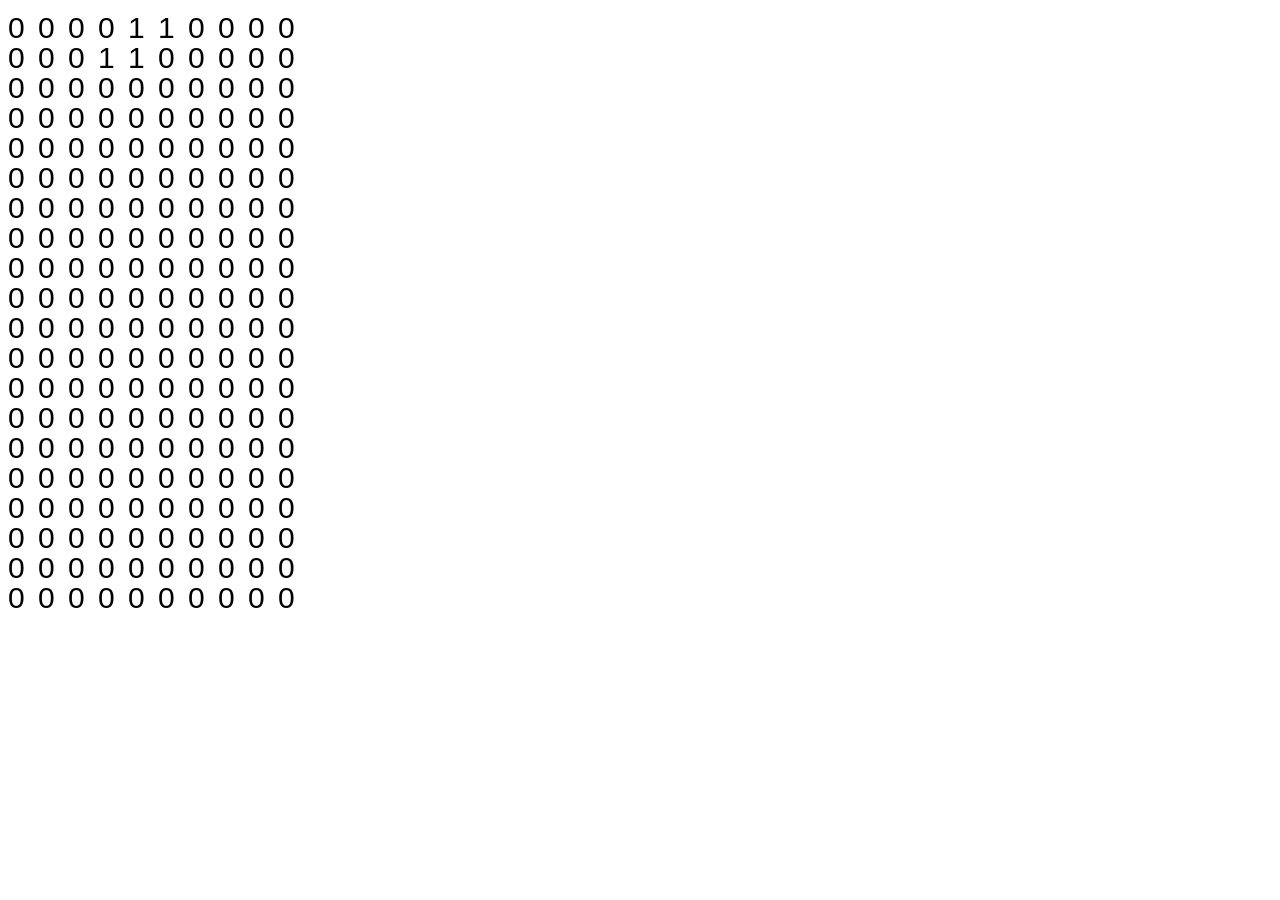
==== index.html @ ab23e58a "main" ====
<head>

</head>
<body onload="main()">
    <canvas id="canvas"></canvas>
    <script src="./funcs.js"></script>
    <script src="./canvas.js" width="1000" height="500"></script>
    <script src="./board.js"></script>
    <script src="./main.js"></script>
</body>
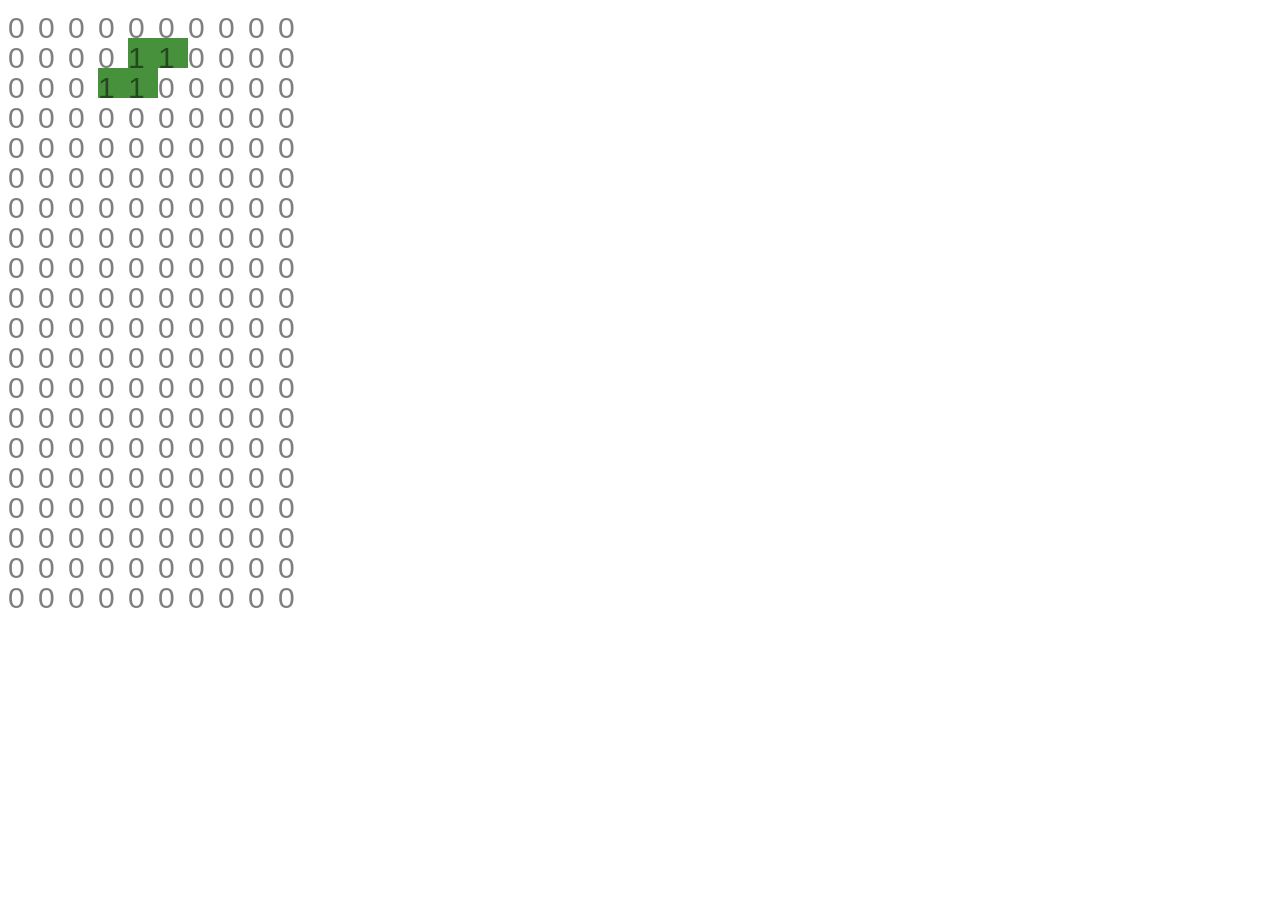
==== commit 3a77a956: "massive improvement, collision still buggy and line clear not working" ====
--- a/index.html
+++ b/index.html
@@ -6,5 +6,7 @@
     <script src="./funcs.js"></script>
     <script src="./canvas.js" width="1000" height="500"></script>
     <script src="./board.js"></script>
+    <script src="./collision.js"></script>
+    <script src="./input.js"></script>
     <script src="./main.js"></script>
 </body>
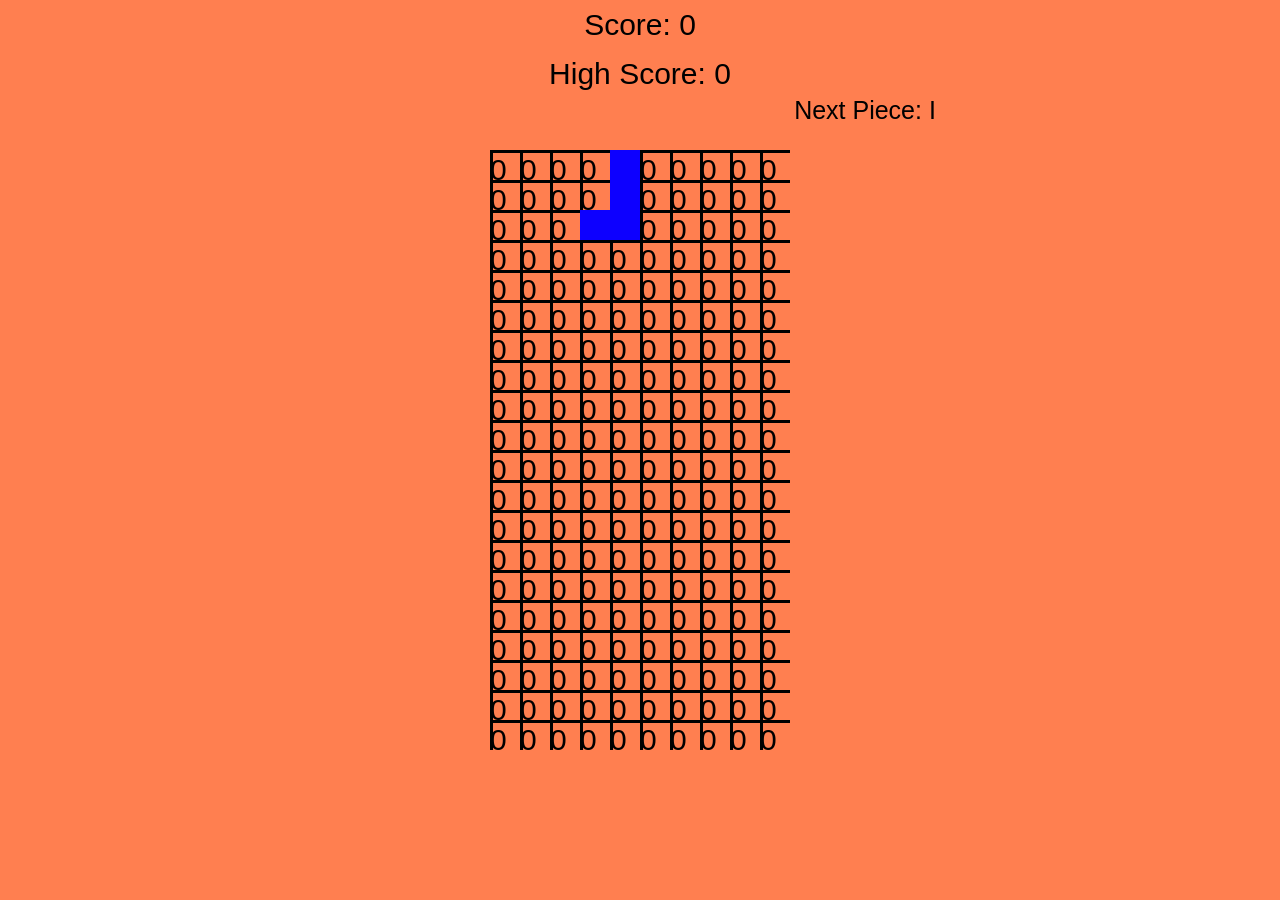
==== commit 3ffa6bc7: "near complete, minor bugs but 90% done" ====
--- a/index.html
+++ b/index.html
@@ -1,12 +1,18 @@
 <head>
-
+    <link rel="stylesheet" href="index.css">
 </head>
 <body onload="main()">
     <canvas id="canvas"></canvas>
+    <p id="score"></p>
+    <p id="highscore"></p>
+    <p id="gameover">Game Over</p>
+    <p id='nextPiece'></p>
     <script src="./funcs.js"></script>
     <script src="./canvas.js" width="1000" height="500"></script>
     <script src="./board.js"></script>
     <script src="./collision.js"></script>
     <script src="./input.js"></script>
+    <script src="./score.js"></script>
     <script src="./main.js"></script>
+    
 </body>
--- a/index.css
+++ b/index.css
@@ -0,0 +1,35 @@
+body{
+    background-color: coral;
+}
+canvas{
+    position: fixed;
+  top: 50%;
+  left: 50%;
+  /* bring your own prefixes */
+  transform: translate(-50%, -50%);
+}
+#score{
+    text-align: center;
+    font-family: Arial;
+    font-size: 30px;
+}
+#highscore{
+    text-align: center;
+    font-family: Arial;
+    font-size: 30px;
+    margin-top: -15px;
+}
+#gameover{
+    text-align: center;
+    font-family: Arial;
+    font-size: 50px;
+    margin-top: 50px;
+    display: none;
+}
+#nextPiece{
+    text-align: center;
+    font-family: Arial;
+    font-size: 25px;
+    margin-top: -25px;
+    margin-left: 450px;
+}
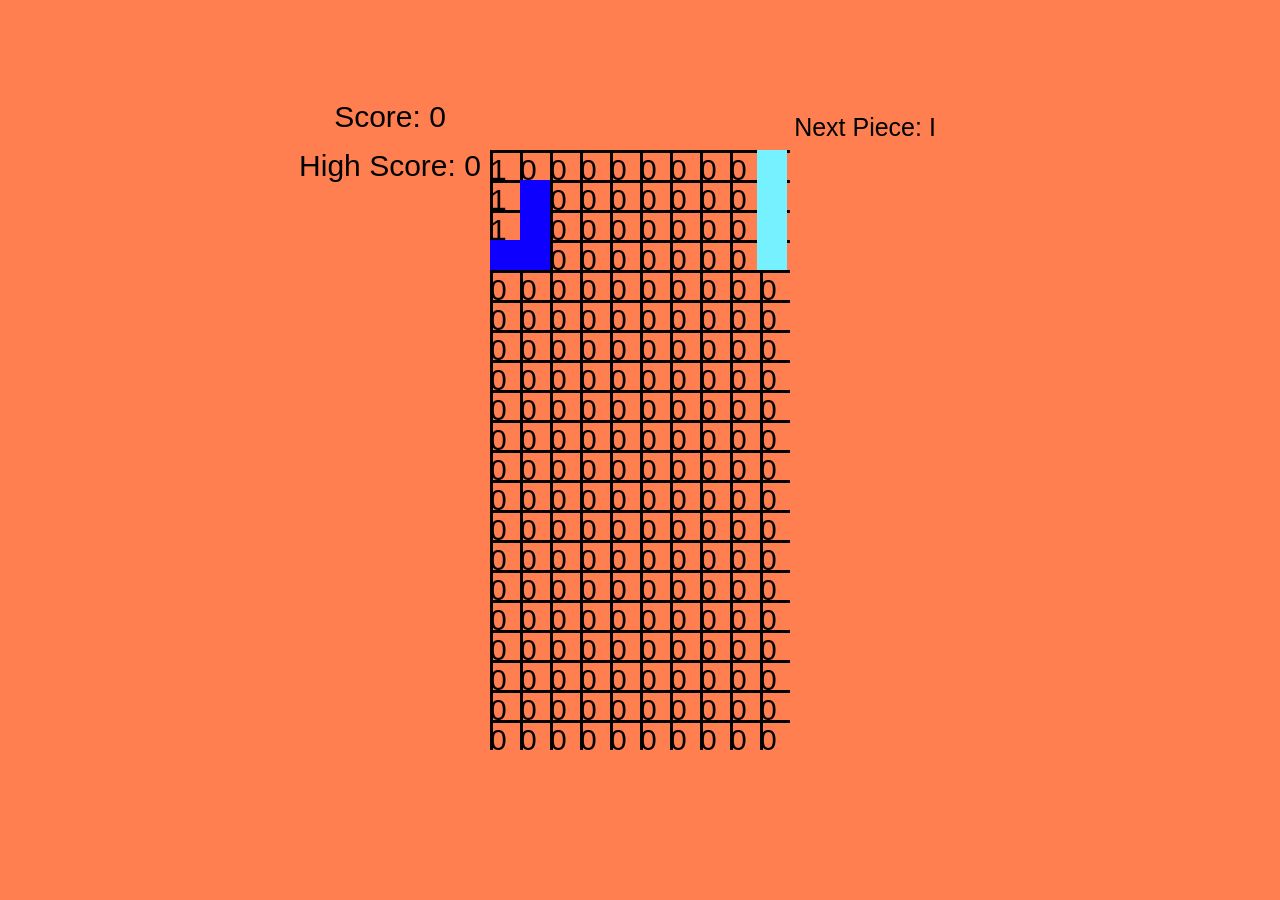
==== commit 12917236: "added piece display and fixes" ====
--- a/index.html
+++ b/index.html
@@ -7,8 +7,11 @@
     <p id="highscore"></p>
     <p id="gameover">Game Over</p>
     <p id='nextPiece'></p>
+    <p id="paused" style="display: none;">Paused</p>
+    <canvas id="nextPieceDisplay"></canvas>
     <script src="./funcs.js"></script>
     <script src="./canvas.js" width="1000" height="500"></script>
+    <script src="./pieceDisplay.js"></script>
     <script src="./board.js"></script>
     <script src="./collision.js"></script>
     <script src="./input.js"></script>
--- a/index.css
+++ b/index.css
@@ -1,7 +1,7 @@
 body{
     background-color: coral;
 }
-canvas{
+#canvas{
     position: fixed;
   top: 50%;
   left: 50%;
@@ -12,12 +12,15 @@
     text-align: center;
     font-family: Arial;
     font-size: 30px;
+    margin-top: 100px;
+    margin-left: -500px;
 }
 #highscore{
     text-align: center;
     font-family: Arial;
     font-size: 30px;
     margin-top: -15px;
+    margin-left: -500px;
 }
 #gameover{
     text-align: center;
@@ -30,6 +33,20 @@
     text-align: center;
     font-family: Arial;
     font-size: 25px;
-    margin-top: -25px;
+    margin-top: -100px;
     margin-left: 450px;
+}
+#paused{
+    text-align: center;
+    font-family: Arial;
+    font-size: 30px;
+    margin-top: 56px;
+    margin-left: -500px;
+}
+#nextPieceDisplay{
+    position: fixed;
+  top: 25%;
+  left: 65%;
+  /* bring your own prefixes */
+  transform: translate(-50%, -50%);
 }
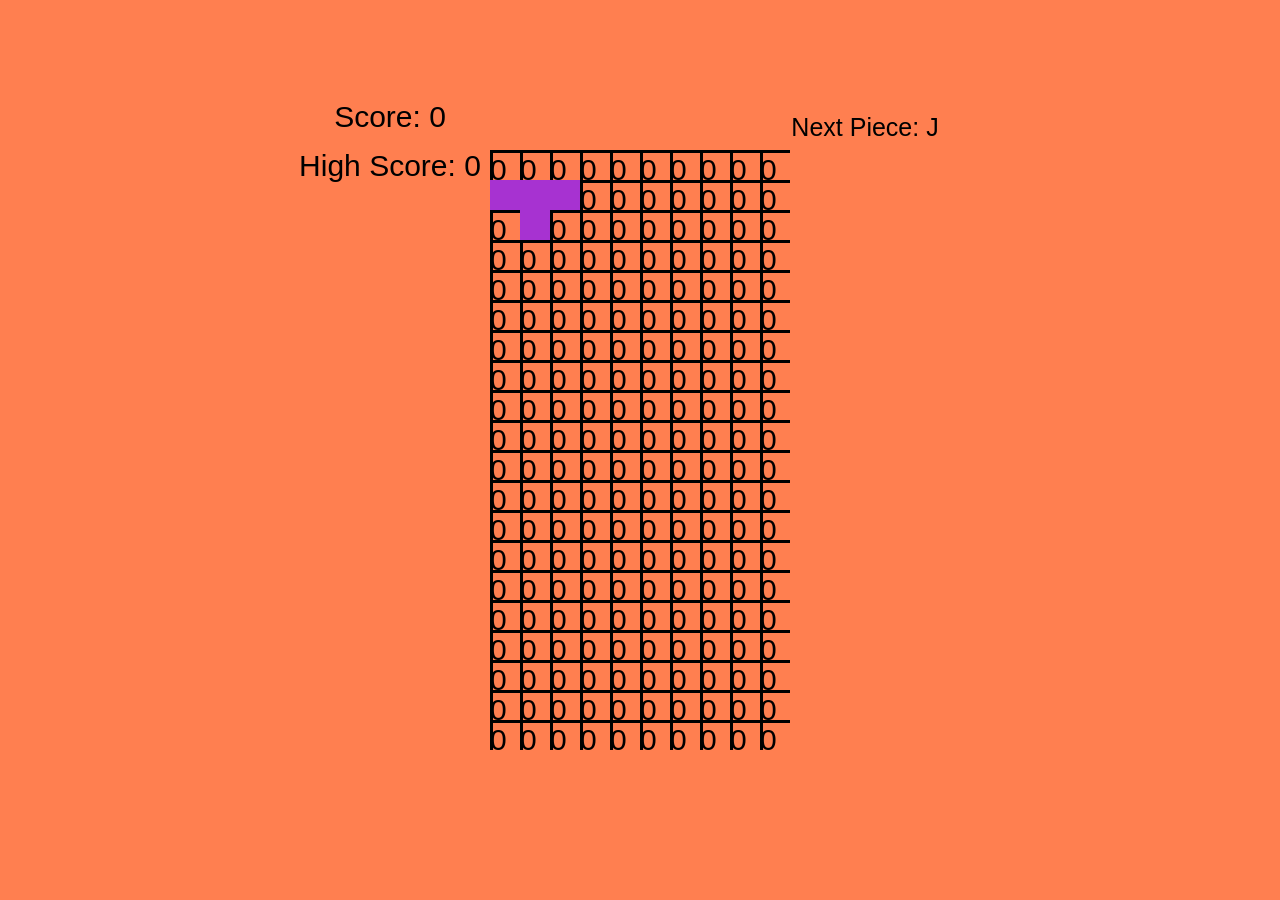
==== commit 13bf56b2: "added hold, pausing doesnt unpuase" ====
--- a/index.html
+++ b/index.html
@@ -9,6 +9,7 @@
     <p id='nextPiece'></p>
     <p id="paused" style="display: none;">Paused</p>
     <canvas id="nextPieceDisplay"></canvas>
+    <p id="heldPiece"></p>
     <script src="./funcs.js"></script>
     <script src="./canvas.js" width="1000" height="500"></script>
     <script src="./pieceDisplay.js"></script>
